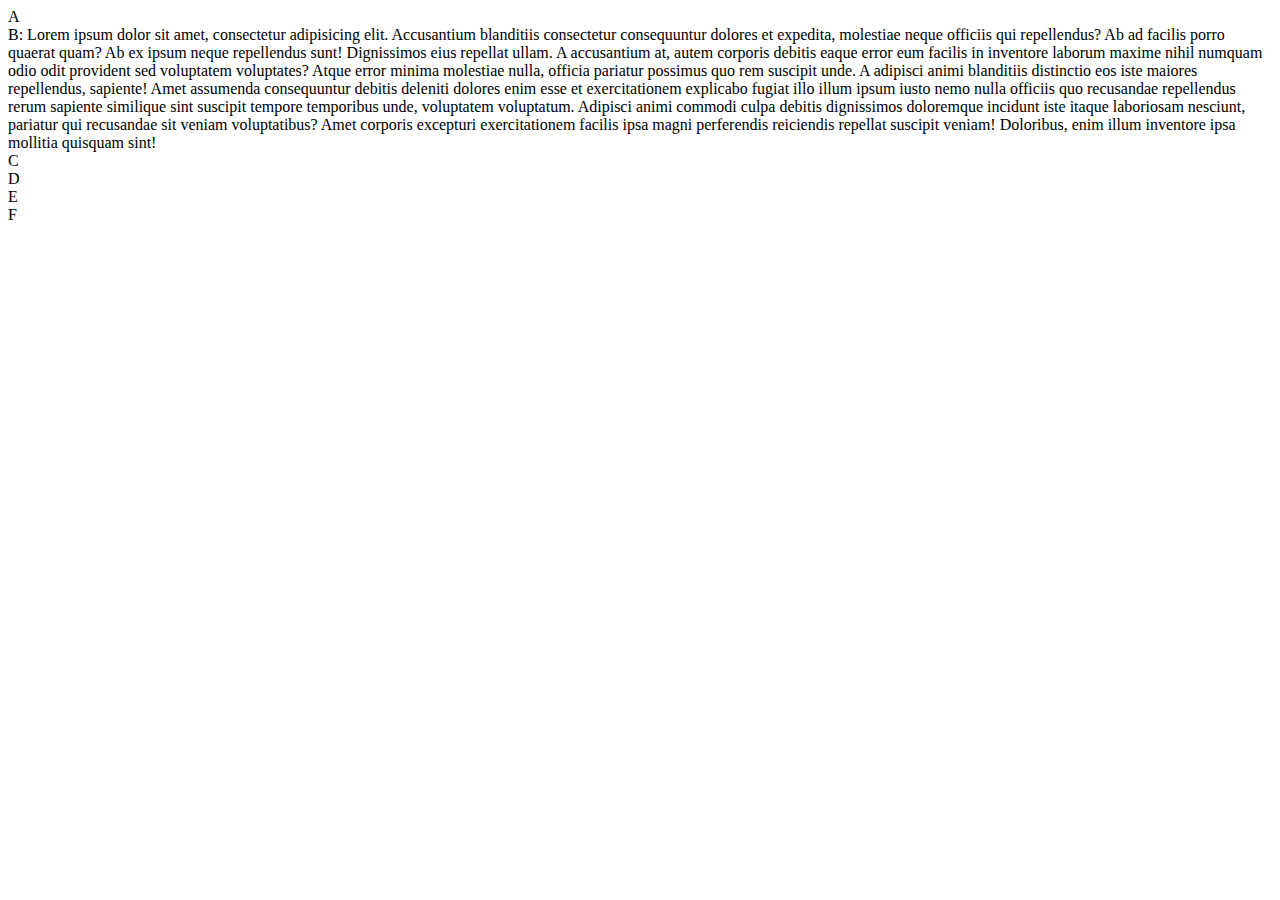
==== index.html @ 60c39734 "Merge branch 'master' of https://github.com/hogeschoolnovi/frontend-css-grid into uitwerkingen Merge" ====
<!DOCTYPE html>
<html lang="nl">
<head>
    <meta charset="UTF-8">
    <link rel="stylesheet" href="styles.css">
    <meta name="viewport" content="width=device-width, initial-scale=1">
    <title>Les 3 - Opdracht CSS Grid</title>
</head>
<body>
<div class="container">
    <div class="item" id="item-a">A</div>
    <div class="item" id="item-b">B: Lorem ipsum dolor sit amet, consectetur adipisicing elit. Accusantium blanditiis
        consectetur consequuntur dolores et expedita, molestiae neque officiis qui repellendus? Ab ad facilis porro
        quaerat quam? Ab ex ipsum neque repellendus sunt! Dignissimos eius repellat ullam. A accusantium at, autem
        corporis debitis eaque error eum facilis in inventore laborum maxime nihil numquam odio odit provident sed
        voluptatem voluptates? Atque error minima molestiae nulla, officia pariatur possimus quo rem suscipit unde. A
        adipisci animi blanditiis distinctio eos iste maiores repellendus, sapiente! Amet assumenda consequuntur debitis
        deleniti dolores enim esse et exercitationem explicabo fugiat illo illum ipsum iusto nemo nulla officiis quo
        recusandae repellendus rerum sapiente similique sint suscipit tempore temporibus unde, voluptatem voluptatum.
        Adipisci animi commodi culpa debitis dignissimos doloremque incidunt iste itaque laboriosam nesciunt, pariatur
        qui recusandae sit veniam voluptatibus? Amet corporis excepturi exercitationem facilis ipsa magni perferendis
        reiciendis repellat suscipit veniam! Doloribus, enim illum inventore ipsa mollitia quisquam sint!
    </div>
    <div class="item" id="item-c">C</div>
    <div class="item" id="item-d">D</div>
    <div class="item" id="item-e">E</div>
    <div class="item" id="item-f">F</div>
</div>
</body>
</html>
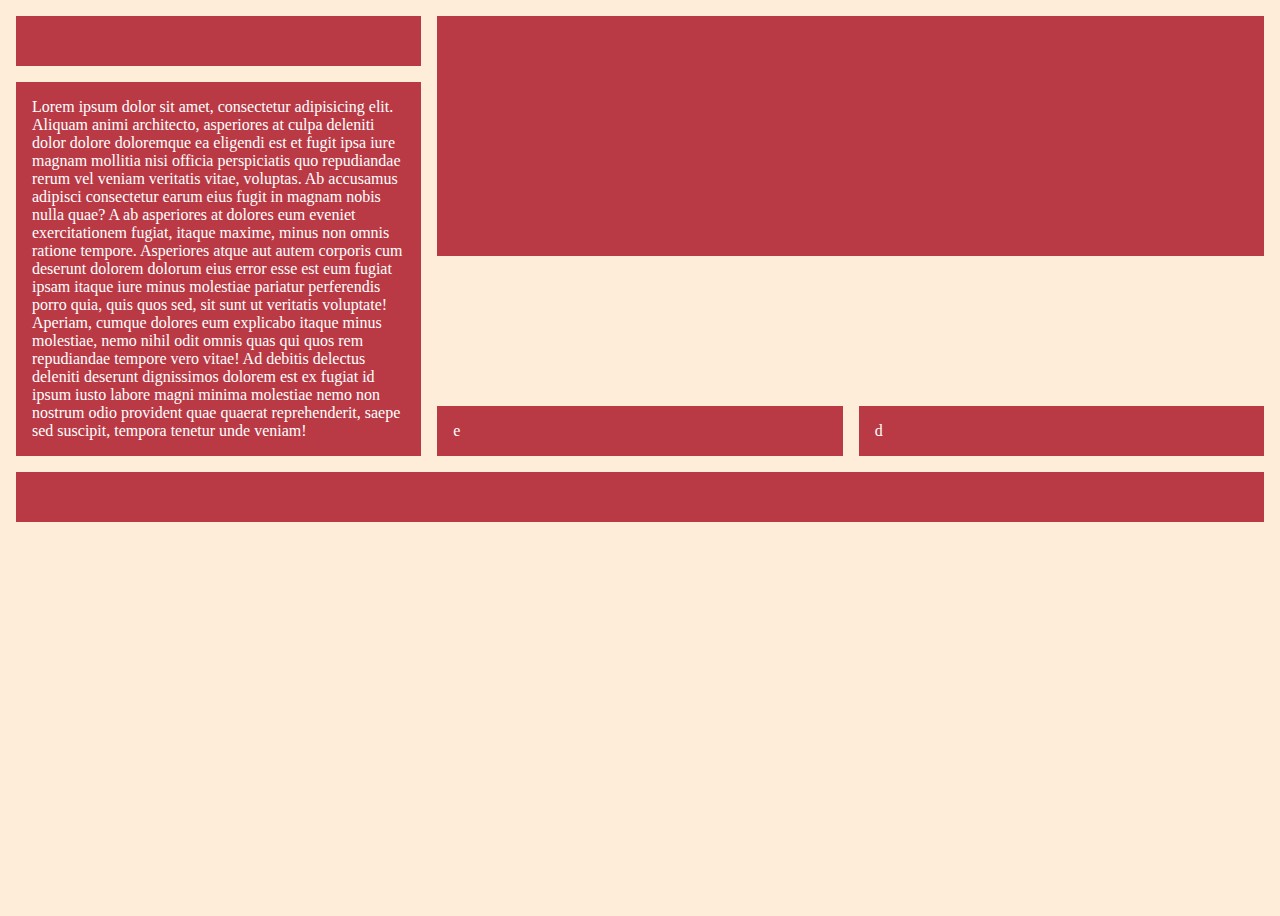
==== commit c529b4dd: "Added my result for now" ====
--- a/index.html
+++ b/index.html
@@ -7,24 +7,14 @@
     <title>Les 3 - Opdracht CSS Grid</title>
 </head>
 <body>
-<div class="container">
-    <div class="item" id="item-a">A</div>
-    <div class="item" id="item-b">B: Lorem ipsum dolor sit amet, consectetur adipisicing elit. Accusantium blanditiis
-        consectetur consequuntur dolores et expedita, molestiae neque officiis qui repellendus? Ab ad facilis porro
-        quaerat quam? Ab ex ipsum neque repellendus sunt! Dignissimos eius repellat ullam. A accusantium at, autem
-        corporis debitis eaque error eum facilis in inventore laborum maxime nihil numquam odio odit provident sed
-        voluptatem voluptates? Atque error minima molestiae nulla, officia pariatur possimus quo rem suscipit unde. A
-        adipisci animi blanditiis distinctio eos iste maiores repellendus, sapiente! Amet assumenda consequuntur debitis
-        deleniti dolores enim esse et exercitationem explicabo fugiat illo illum ipsum iusto nemo nulla officiis quo
-        recusandae repellendus rerum sapiente similique sint suscipit tempore temporibus unde, voluptatem voluptatum.
-        Adipisci animi commodi culpa debitis dignissimos doloremque incidunt iste itaque laboriosam nesciunt, pariatur
-        qui recusandae sit veniam voluptatibus? Amet corporis excepturi exercitationem facilis ipsa magni perferendis
-        reiciendis repellat suscipit veniam! Doloribus, enim illum inventore ipsa mollitia quisquam sint!
-    </div>
-    <div class="item" id="item-c">C</div>
-    <div class="item" id="item-d">D</div>
-    <div class="item" id="item-e">E</div>
-    <div class="item" id="item-f">F</div>
-</div>
+  <div class="outer-container">
+    <div class="a box"></div>
+    <div class="b box">Lorem ipsum dolor sit amet, consectetur adipisicing elit. Aliquam animi architecto, asperiores at culpa deleniti dolor dolore doloremque ea eligendi est et fugit ipsa iure magnam mollitia nisi officia perspiciatis quo repudiandae rerum vel veniam veritatis vitae, voluptas. Ab accusamus adipisci consectetur earum eius fugit in magnam nobis nulla quae? A ab asperiores at dolores eum eveniet exercitationem fugiat, itaque maxime, minus non omnis ratione tempore. Asperiores atque aut autem corporis cum deserunt dolorem dolorum eius error esse est eum fugiat ipsam itaque iure minus molestiae pariatur perferendis porro quia, quis quos sed, sit sunt ut veritatis voluptate! Aperiam, cumque dolores eum explicabo itaque minus molestiae, nemo nihil odit omnis quas qui quos rem repudiandae tempore vero vitae! Ad debitis delectus deleniti deserunt dignissimos dolorem est ex fugiat id ipsum iusto labore magni minima molestiae nemo non nostrum odio provident quae quaerat reprehenderit, saepe sed suscipit, tempora tenetur unde veniam!</div>
+    <div class="c box"></div>
+    <div class="d box">d</div>
+    <div class="e box">e</div>
+    <div class="f box"></div>
+  </div>
+
 </body>
 </html>--- a/styles.css
+++ b/styles.css
@@ -0,0 +1,65 @@
+*, *::before, *::after {
+  margin: 0;
+  padding: 0;
+  box-sizing: border-box;
+}
+
+:root {
+  --default-spacing: 1rem;
+  --default-background-color: #fdedd9;
+  --default-box-color: #b93a45;
+}
+
+body {
+  background-color: var(--default-background-color);
+  min-height: 100vh;
+  color: #fff;
+}
+
+.box {
+  background-color: var(--default-box-color);
+  padding: var(--default-spacing);
+}
+
+
+/*grid */
+.outer-container {
+  display: grid;
+  grid-template-columns: 1fr 1fr 1fr;
+  grid-template-rows:repeat(3, auto);
+  grid-template-areas:
+    "a c c"
+    "b c c"
+    "b e d"
+    "f f f";
+  grid-gap: var(--default-spacing);
+  margin: var(--default-spacing);
+}
+
+.a {
+  grid-area: a;
+  /*background: red;*/
+  height: 50px;
+}
+
+.b {
+  grid-area: b;
+}
+.c {
+  grid-area: c;
+  height: 240px;
+}
+
+.d {
+  grid-area: d;
+  /*height: 100px;*/
+}
+.e {
+  grid-area: e;
+}
+
+.f {
+  grid-area: f;
+  height: 50px;
+}
+
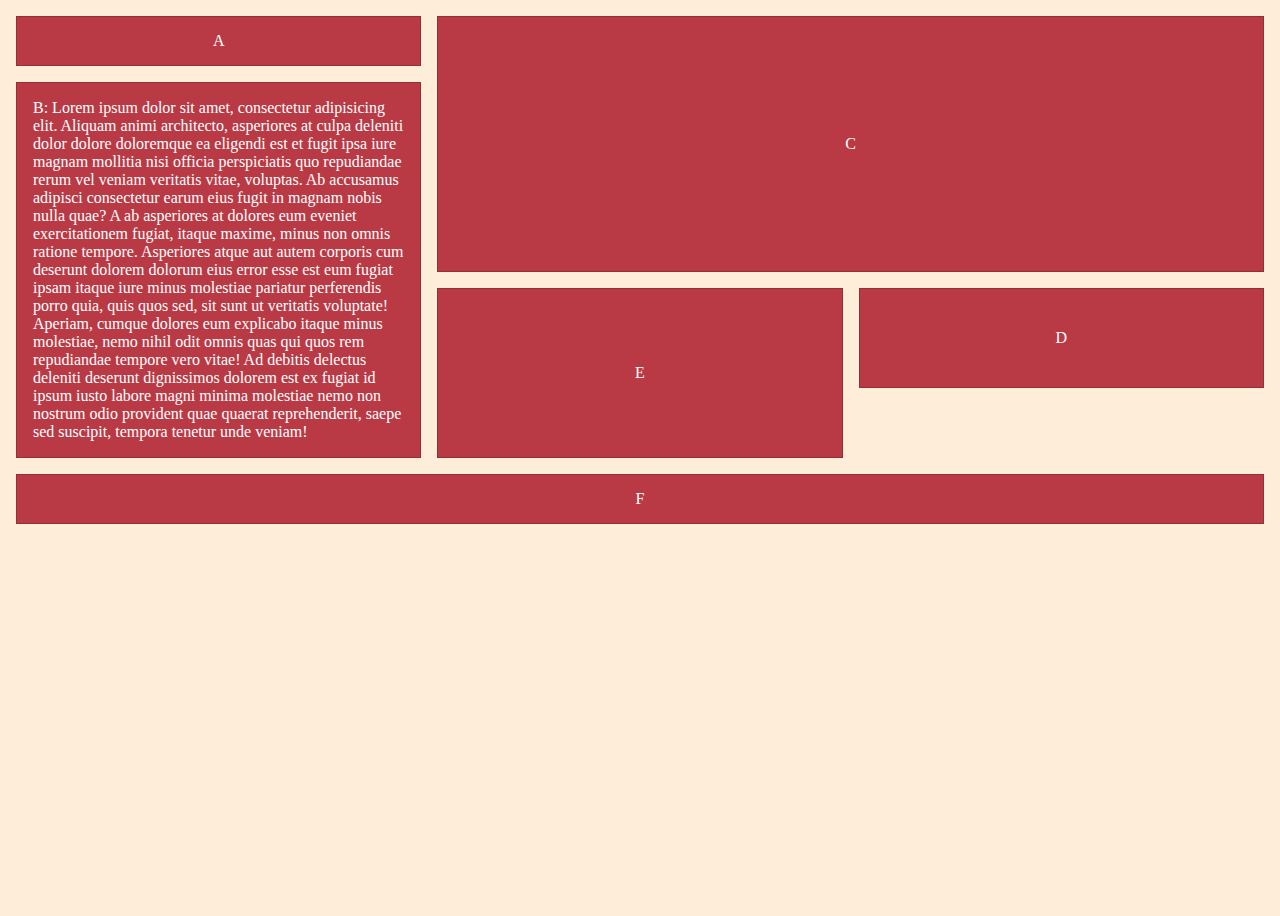
==== commit 2f6626a9: "Added a media query for desktops" ====
--- a/index.html
+++ b/index.html
@@ -8,12 +8,13 @@
 </head>
 <body>
   <div class="outer-container">
-    <div class="a box"></div>
-    <div class="b box">Lorem ipsum dolor sit amet, consectetur adipisicing elit. Aliquam animi architecto, asperiores at culpa deleniti dolor dolore doloremque ea eligendi est et fugit ipsa iure magnam mollitia nisi officia perspiciatis quo repudiandae rerum vel veniam veritatis vitae, voluptas. Ab accusamus adipisci consectetur earum eius fugit in magnam nobis nulla quae? A ab asperiores at dolores eum eveniet exercitationem fugiat, itaque maxime, minus non omnis ratione tempore. Asperiores atque aut autem corporis cum deserunt dolorem dolorum eius error esse est eum fugiat ipsam itaque iure minus molestiae pariatur perferendis porro quia, quis quos sed, sit sunt ut veritatis voluptate! Aperiam, cumque dolores eum explicabo itaque minus molestiae, nemo nihil odit omnis quas qui quos rem repudiandae tempore vero vitae! Ad debitis delectus deleniti deserunt dignissimos dolorem est ex fugiat id ipsum iusto labore magni minima molestiae nemo non nostrum odio provident quae quaerat reprehenderit, saepe sed suscipit, tempora tenetur unde veniam!</div>
-    <div class="c box"></div>
-    <div class="d box">d</div>
-    <div class="e box">e</div>
-    <div class="f box"></div>
+    <div class="a box">A</div>
+    <div class="b box">B: Lorem ipsum dolor sit amet, consectetur adipisicing elit. Aliquam animi architecto, asperiores at culpa deleniti
+                       dolor dolore doloremque ea eligendi est et fugit ipsa iure magnam mollitia nisi officia perspiciatis quo repudiandae rerum vel veniam veritatis vitae, voluptas. Ab accusamus adipisci consectetur earum eius fugit in magnam nobis nulla quae? A ab asperiores at dolores eum eveniet exercitationem fugiat, itaque maxime, minus non omnis ratione tempore. Asperiores atque aut autem corporis cum deserunt dolorem dolorum eius error esse est eum fugiat ipsam itaque iure minus molestiae pariatur perferendis porro quia, quis quos sed, sit sunt ut veritatis voluptate! Aperiam, cumque dolores eum explicabo itaque minus molestiae, nemo nihil odit omnis quas qui quos rem repudiandae tempore vero vitae! Ad debitis delectus deleniti deserunt dignissimos dolorem est ex fugiat id ipsum iusto labore magni minima molestiae nemo non nostrum odio provident quae quaerat reprehenderit, saepe sed suscipit, tempora tenetur unde veniam!</div>
+    <div class="c box">C</div>
+    <div class="d box">D</div>
+    <div class="e box">E</div>
+    <div class="f box">F</div>
   </div>
 
 </body>
--- a/styles.css
+++ b/styles.css
@@ -8,6 +8,7 @@
   --default-spacing: 1rem;
   --default-background-color: #fdedd9;
   --default-box-color: #b93a45;
+  --default-box-border: #922f37;
 }
 
 body {
@@ -19,27 +20,16 @@
 .box {
   background-color: var(--default-box-color);
   padding: var(--default-spacing);
+  display: flex;
+  justify-content: center;
+  align-items: center;
+  border: 1px solid var(--default-box-border);
 }
 
 
 /*grid */
-.outer-container {
-  display: grid;
-  grid-template-columns: 1fr 1fr 1fr;
-  grid-template-rows:repeat(3, auto);
-  grid-template-areas:
-    "a c c"
-    "b c c"
-    "b e d"
-    "f f f";
-  grid-gap: var(--default-spacing);
-  margin: var(--default-spacing);
-}
-
 .a {
   grid-area: a;
-  /*background: red;*/
-  height: 50px;
 }
 
 .b {
@@ -47,19 +37,46 @@
 }
 .c {
   grid-area: c;
-  height: 240px;
 }
-
 .d {
   grid-area: d;
-  /*height: 100px;*/
 }
 .e {
   grid-area: e;
 }
-
 .f {
   grid-area: f;
-  height: 50px;
+}
+.outer-container {
+  display: grid;
+  grid-template-columns: 1fr;
+  grid-template-rows: 50px auto 50px 50px 50px;
+  grid-template-areas:
+    "a"
+    "b"
+    "c"
+    "d"
+    "e"
+    "f";
+  grid-gap: var(--default-spacing);
+  margin: var(--default-spacing);
 }
 
+
+@media  (min-width: 600px) {
+  .outer-container {
+    display: grid;
+    grid-template-columns: 1fr 1fr 1fr;
+    grid-template-rows: 50px 190px 100px auto 50px;
+    grid-template-areas:
+    "a c c"
+    "b c c"
+    "b e d"
+    "b e ."
+    "f f f";
+    grid-gap: var(--default-spacing);
+    margin: var(--default-spacing);
+  }
+
+}
+
